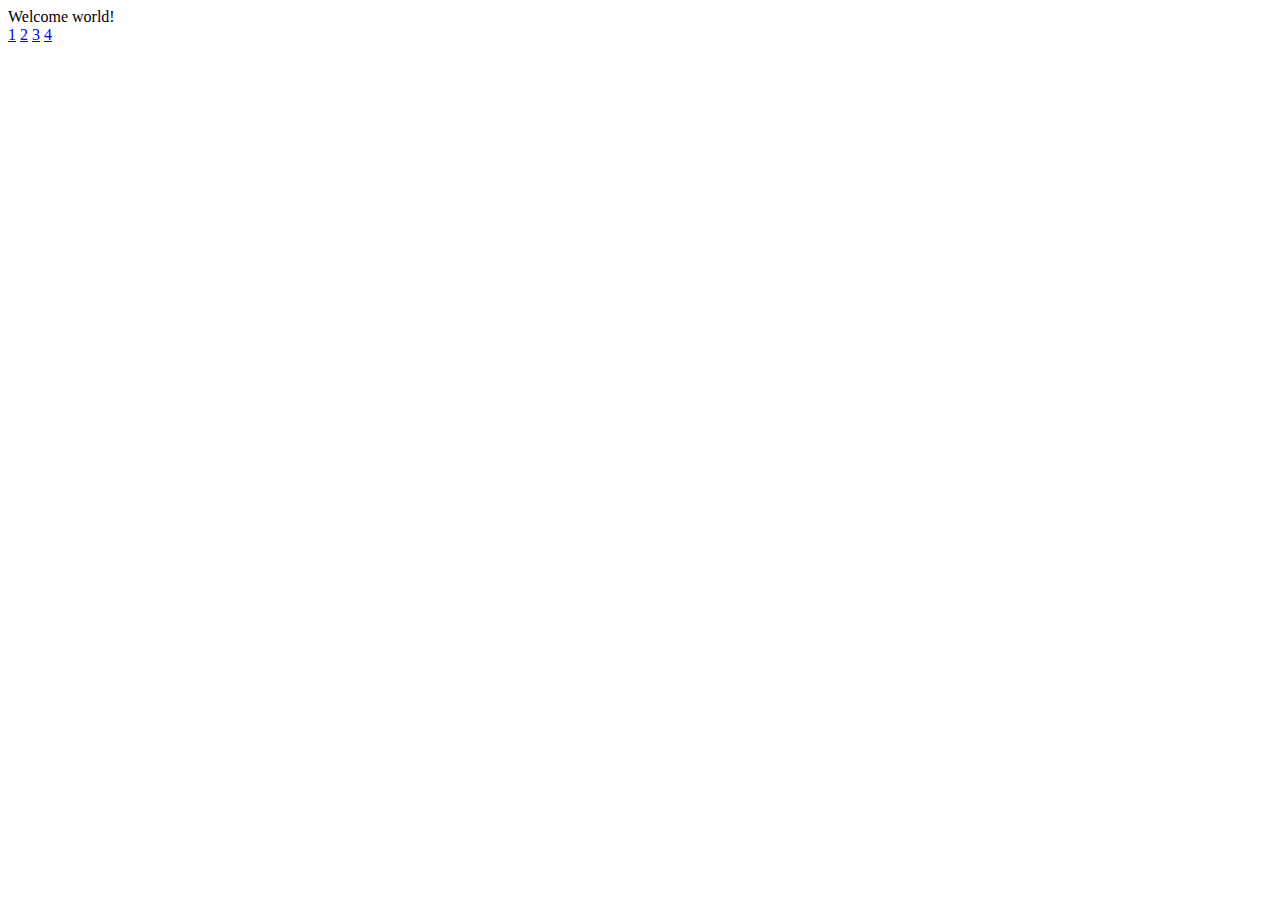
==== contact.html @ 4bbed64c "Created the skeleton HTML and CSS and asset folder" ====
<!doctype html/>
<html>
<head>
<title>Homework 0ne Easy</title>
</head>
<body>
<header>
Welcome world!
</header>
<nav>
<a href="#">1</a>
<a href="#">2</a>
<a href="#">3</a>
<a href="#">4</a>
</nav>
<section>

</section>
<article>
<header></header>
<p></p>

</article>

</body>


</html>
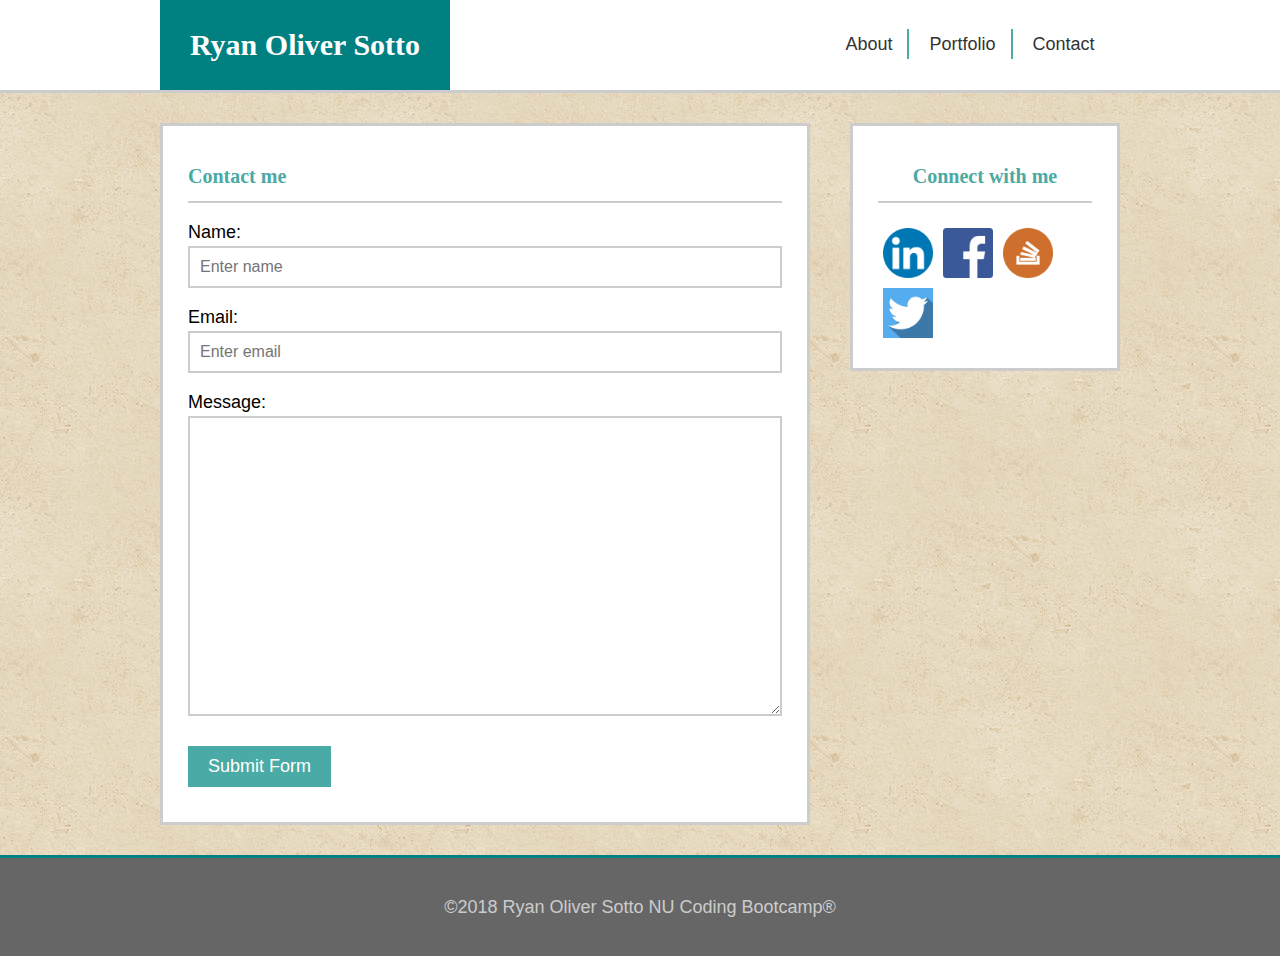
==== commit 0ef91057: "Pushing clean copy of portfolio to repo + link to Word Game" ====
--- a/contact.html
+++ b/contact.html
@@ -1,28 +1,78 @@
-<!doctype html/>
-<html>
+<!-- CSS Stylesheets with Relative Paths -->
+
+<!DOCTYPE html>
+<html lang="en-us">
+
 <head>
-<title>Homework 0ne Easy</title>
+  <meta charset="UTF-8">
+  <meta name="viewport" content="width=device-wdith, initial-scale=1.0">
+  <meta http-equiv="X-UA-Compatible" content="ie=edge">
+  <title>Homework1 Basic ContactMe</title>
+
+    <link rel="stylesheet" type="text/css" href="assets/reset.css">
+<!--    <link rel="stylesheet" href="https://cdnjs.cloudflare.com/ajax/libs/font-awesome/4.7.0/css/font-awesome.min.css">-->
+    <link rel="stylesheet" type="text/css" href="assets/style.css">
 </head>
+
 <body>
-<header>
-Welcome world!
-</header>
-<nav>
-<a href="#">1</a>
-<a href="#">2</a>
-<a href="#">3</a>
-<a href="#">4</a>
-</nav>
-<section>
+    <!--This is my header area which will repeat on all three html files-->
+    <header>
+        <div class="wrapper">
+            <h1>Ryan Oliver Sotto</h1>
+            <nav>
+                <ul>
+                    <li>
+                        <a href="index.html">About</a>
+                    </li>
+                    <li>
+                        <a href="portfolio.html">Portfolio</a>
+                    </li>
+                    <li>
+                        <a href="contact.html">Contact</a>
+                    </li>
+                </ul>    
+            </nav>
+        </div>
+    </header>
 
-</section>
-<article>
-<header></header>
-<p></p>
+    <!--Begin main content of this ContactMe.html-->
+    <div class="wrapper">
+        <section id="lcolumn">
+            <h3>Contact me</h3>
+            <form>
+              <label for="name">Name:</label>
+              <input type="text" name="name" id="formname" placeholder="Enter name">
 
-</article>
+              <label for="email">Email:</label>
+              <input type="text" name="email" id="formemail" placeholder="Enter email">
+
+              <label for="message">Message:</label>
+              <textarea name="message" id="formmessage"></textarea>
+
+              <button type="submit">Submit Form</button>
+            </form>
+
+        </section>
+        <aside id="rcolumn">
+            <h3>Connect with me</h3>
+            <ul>
+                <li><a href="#" target="_blank">
+                <img src="assets/if_linkedin_834713.png" alt="LinkedIn"/></a></li>
+                <li><a href="#" target="_blank"><img src="assets/if_square-facebook.png" alt="Facebook"/></a></li>    
+                <li><a href="#" target="_blank">
+                <img src="assets/if_stackoverflow_287529.png" alt="StackOverflow"/></a></li>
+                <li><a href="#"><img src="assets/if_twitter_410515.png" alt="Twitter" /></a></li>        
+            </aside>
+    </div>
+
+    <!--Clearfix hack is added to assist in formatting, W3Schools-->
+    <div class="clearfix"></div>
+
+    <!--Footer is added and will be repeated in all three html files-->
+    <footer>
+        &copy;2018 Ryan Oliver Sotto NU Coding Bootcamp®
+    </footer>
 
 </body>
-
-
+    
 </html>--- a/assets/style.css
+++ b/assets/style.css
@@ -0,0 +1,250 @@
+*{
+    box-sizing: border-box;
+}
+
+aside ul li a img{
+    height: 40%;
+    width: 40%;
+    float: left;
+    padding: 5px 5px 5px 5px;
+}
+
+aside{
+    text-align: center;
+}
+
+body{    
+    background: url("vintage-concrete.png") repeat;
+    font-family: Arial, Helvetica, sans-serif;
+    font-size: 18px;
+    overflow:auto;
+    columns: #777777;
+}
+
+footer{
+    background: #666666;
+    border-top: 3px solid teal;
+    color: #cccccc;
+    text-align: center;
+    padding: 40px;
+    margin-top: 30px;
+}
+
+form button{
+    background: #4aaaa5;
+    color: #ffffff;
+    padding: 10px 20px;
+    margin: 10px 0;
+    font-size: 18px;
+    border: none; 
+}
+
+form label{
+    font-size: 18px;
+    display: block;
+}
+
+form input, textarea{
+    width: 100%;
+    display: block;
+    margin: 5px 0 20px 0;
+    border: 2px solid #cccccc;
+    padding: 10px;
+    font-size: 16px;
+    margin:
+}
+
+textarea{
+    height: 300px;
+}
+
+h1, h2, h3, h4, h5, h6{
+    font-family: Cambria, Cochin, Georgia, Times, 'Times New Roman', serif;
+    color: #4aaaa5;
+    font-weight: bold;
+}
+
+header{
+    background: white;
+    border-bottom: 3px solid #cccccc;
+    margin-bottom: 30px;
+}
+
+header h1{
+    background: teal;
+    color: white;
+    display: inline-block;
+    padding: 30px;
+    font-size: 30px;
+}
+
+nav{
+    width: 300px;
+    float: right;
+    margin-top: 35px;
+    text-align: center;
+}
+
+nav ul li{
+    display: inline;
+}
+
+nav ul li a{
+    color: #333333;
+    font-size: 18px;
+    padding: 5px 15px;
+    border-right: 2px solid #4aaaa5;
+    text-decoration: none;
+}
+
+nav ul li:last-child a{
+    border-right: none;
+    padding-right: none;
+}
+
+section div img{
+    height: 85%;
+    width: 85%;
+}
+
+p{
+    text-align: justify;
+    line-height: 150%;
+}
+.portfolio{
+    display: relative;
+    margin-bottom: 20px;
+    width: 45%;
+    float: left;
+}
+
+.portfolio:nth-of-type(even){
+    float: right;
+
+}
+
+.portfolio{
+    position: relative;
+    margin-bottom: 20px;
+    width:45%;
+    float:left;
+    height: 250px;
+}
+
+.portfolio h4{
+    text-align: center;
+    position: absolute;
+    width: 100%;
+    bottom: 15px;
+    background: teal;
+    color:white;
+    height: 40px;
+}
+
+textarea{
+    height: 300px;
+}
+
+.wrapper{
+    width: 960px;
+    margin: 0 auto;
+}
+
+.clearfix{
+    display:block;
+    clear: both;
+}
+
+.hwimage{
+    float: left;
+    margin: 0 15px 15px 0px;
+    border: 1px solid #333333;
+    border-radius: 50%;
+}
+
+#lcolumn #rcolumn{
+    background: white;
+    padding: 25px;
+    border: 5px solid #333333'
+}
+
+
+#lcolumn{
+    width: 650px;
+    float: left;
+    background: white;
+    padding: 25px;
+    border: 3px solid #cccccc;
+}
+
+#lcolumn h3{
+    font-size: 20px;
+    padding: 15px 0;
+    margin-bottom: 20px;
+    border-bottom: 2px solid #cccccc;
+}
+
+
+#rcolumn{
+    width: 270px;
+    float: right;
+    background: white;
+    padding: 25px;
+    border: 3px solid #cccccc;
+}
+
+#rcolumn h3{
+    font-size: 20px;
+    padding: 15px 0;
+    margin-bottom: 20px;
+    border-bottom: 2px solid #cccccc;
+}
+
+#rcolumn ul{
+    text-align: center;
+}
+
+#rcolumn ul li img{
+    width: 60px;
+    transition-timing-function: linear;
+    transition-duration: 1s;
+}
+
+#rcolumn ul li img:hover{
+    transform:rotate(360deg);
+}
+
+#myport1{
+    background: url("tech1.jpg");
+    background-size: cover;
+    background-repeat: no-repeat;
+}
+
+#myport2{
+    background: url("tech2.jpg");
+    background-size: cover;
+    background-repeat: no-repeat;
+}
+#myport3{
+    background: url("tech3.jpg");
+    background-size: cover;
+    background-repeat: no-repeat;
+}
+
+#myport4{
+    background: url("tech4.jpg");
+    background-size: cover;
+    background-repeat: no-repeat;
+}
+
+#myport5{
+    background: url("tech5.jpg");
+    background-size: cover;
+    background-repeat: no-repeat;
+}
+
+#myport6{
+    background: url("tech6.jpg");
+    background-size: cover;
+    background-repeat: no-repeat;
+}